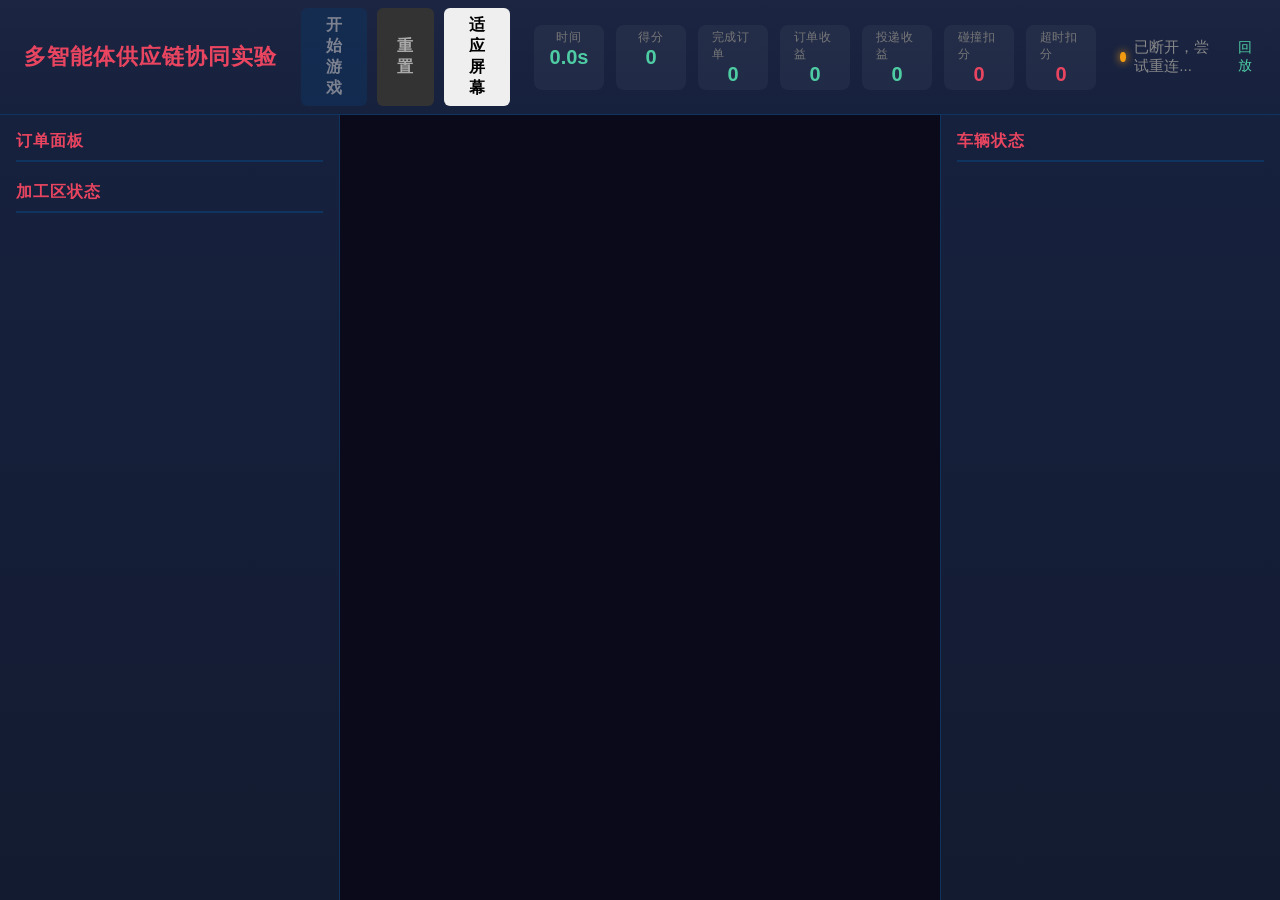
==== frontend/index.html @ 47bfac2d "init Co-Authored-By: Claude Opus 4.7 <noreply@anthropic.com>" ====
<!DOCTYPE html>
<html lang="zh-CN">
<head>
    <meta charset="UTF-8">
    <meta name="viewport" content="width=device-width, initial-scale=1.0">
    <title>多智能体供应链协同实验</title>
    <link rel="stylesheet" href="style.css">
</head>
<body>
    <div id="app">
        <div id="header">
            <div id="title">多智能体供应链协同实验</div>
            <div id="controls">
                <button id="btn-start" disabled>开始游戏</button>
                <button id="btn-reset">重置</button>
                <button id="btn-fit">适应屏幕</button>
            </div>
            <div id="score-board">
                <div class="score-item">
                    <span class="label">时间</span>
                    <span id="time-display" class="value">0.0s</span>
                </div>
                <div class="score-item">
                    <span class="label">得分</span>
                    <span id="score-display" class="value">0</span>
                </div>
                <div class="score-item">
                    <span class="label">完成订单</span>
                    <span id="completed-display" class="value">0</span>
                </div>
                <div class="score-item">
                    <span class="label">订单收益</span>
                    <span id="order-reward-display" class="value">0</span>
                </div>
                <div class="score-item">
                    <span class="label">投递收益</span>
                    <span id="drop-reward-display" class="value">0</span>
                </div>
                <div class="score-item penalty">
                    <span class="label">碰撞扣分</span>
                    <span id="collision-display" class="value">0</span>
                </div>
                <div class="score-item penalty">
                    <span class="label">超时扣分</span>
                    <span id="overtime-display" class="value">0</span>
                </div>
            </div>
            <div id="status">
                <span id="status-dot" class="waiting"></span>
                <span id="status-text">等待学生连接...</span>
                <a href="replay.html" style="color:#4ecca3;text-decoration:none;font-size:14px;margin-left:12px;">回放</a>
            </div>
        </div>
        <div id="main">
            <div id="left-sidebar">
                <div id="panel-orders">
                    <h3>订单面板</h3>
                    <div id="orders-list"></div>
                </div>
                <div id="panel-processing">
                    <h3>加工区状态</h3>
                    <div id="processing-list"></div>
                </div>
            </div>
            <div id="canvas-container">
                <canvas id="game-canvas"></canvas>
            </div>
            <div id="sidebar">
                <div id="panel-vehicles">
                    <h3>车辆状态</h3>
                    <div id="vehicles-list"></div>
                </div>
            </div>
        </div>
    </div>
    <script src="renderer.js"></script>
</body>
</html>
---- frontend/style.css ----
* {
    margin: 0;
    padding: 0;
    box-sizing: border-box;
}

body {
    font-family: -apple-system, BlinkMacSystemFont, "Segoe UI", Roboto, sans-serif;
    background: #1a1a2e;
    color: #e0e0e0;
    overflow: hidden;
    height: 100vh;
}

#app {
    display: flex;
    flex-direction: column;
    height: 100vh;
}

/* ── Header ── */

#header {
    display: flex;
    align-items: center;
    padding: 8px 24px;
    background: linear-gradient(180deg, #1c2541 0%, #16213e 100%);
    border-bottom: 1px solid #0f3460;
    gap: 24px;
    flex-shrink: 0;
    box-shadow: 0 2px 8px rgba(0,0,0,0.3);
}

#title {
    font-size: 22px;
    font-weight: 700;
    color: #e94560;
    white-space: nowrap;
    letter-spacing: 1px;
}

#controls {
    display: flex;
    gap: 10px;
}

#controls button {
    padding: 7px 20px;
    border: none;
    border-radius: 6px;
    cursor: pointer;
    font-size: 16px;
    font-weight: 600;
    transition: all 0.2s;
    letter-spacing: 0.5px;
}

#btn-start {
    background: #0f3460;
    color: #e0e0e0;
}

#btn-start:not(:disabled):hover {
    background: #e94560;
    color: white;
    box-shadow: 0 2px 8px rgba(233,69,96,0.4);
}

#btn-start:disabled {
    opacity: 0.5;
    cursor: not-allowed;
}

#btn-reset {
    background: #333;
    color: #aaa;
}

#btn-reset:hover {
    background: #555;
    color: white;
}

#score-board {
    display: flex;
    gap: 12px;
    margin-left: auto;
}

.score-item {
    display: flex;
    flex-direction: column;
    align-items: center;
    background: rgba(255,255,255,0.04);
    border-radius: 8px;
    padding: 4px 14px;
    min-width: 70px;
}

.score-item .label {
    font-size: 12px;
    color: #777;
    letter-spacing: 0.5px;
}

.score-item .value {
    font-size: 20px;
    font-weight: 700;
    color: #4ecca3;
}

.score-item.penalty .value {
    color: #e94560;
}

#status {
    display: flex;
    align-items: center;
    gap: 8px;
    font-size: 15px;
    color: #888;
}

#status-dot {
    width: 10px;
    height: 10px;
    border-radius: 50%;
    background: #666;
    box-shadow: 0 0 6px currentColor;
}

#status-dot.waiting { background: #f39c12; box-shadow: 0 0 8px #f39c12; }
#status-dot.ready { background: #4ecca3; box-shadow: 0 0 8px #4ecca3; }
#status-dot.running { background: #4ecca3; box-shadow: 0 0 8px #4ecca3; animation: pulse 1s infinite; }
#status-dot.ended { background: #e94560; box-shadow: 0 0 8px #e94560; }

@keyframes pulse {
    0%, 100% { opacity: 1; }
    50% { opacity: 0.4; }
}

/* ── Main Layout ── */

#main {
    display: flex;
    flex: 1;
    overflow: hidden;
}

/* ── Shared Sidebar Styles ── */

#left-sidebar,
#sidebar {
    width: 340px;
    background: linear-gradient(180deg, #16213e 0%, #131b30 100%);
    overflow-y: auto;
    padding: 16px;
    flex-shrink: 0;
    scrollbar-width: none;
    -ms-overflow-style: none;
}

#left-sidebar::-webkit-scrollbar,
#sidebar::-webkit-scrollbar {
    display: none;
}

#left-sidebar {
    border-right: 1px solid #0f3460;
}

#sidebar {
    border-left: 1px solid #0f3460;
}

#left-sidebar > div,
#sidebar > div {
    margin-bottom: 20px;
}

#left-sidebar h3,
#sidebar h3 {
    font-size: 16px;
    font-weight: 700;
    color: #e94560;
    margin-bottom: 10px;
    padding-bottom: 8px;
    border-bottom: 2px solid #0f3460;
    letter-spacing: 1px;
}

/* ── Panel Items ── */

.panel-item {
    background: #1a1a2e;
    border-radius: 8px;
    padding: 10px 12px;
    margin-bottom: 8px;
    font-size: 15px;
    line-height: 1.6;
    border-left: 3px solid transparent;
    transition: border-color 0.2s;
}

.panel-item:hover {
    background: #1e2245;
}

.panel-item .item-title {
    font-weight: 600;
    color: #4ecca3;
    margin-bottom: 2px;
}

.panel-item .item-detail {
    color: #999;
}

.panel-item.warning {
    border-left-color: #f39c12;
}

.panel-item.warning .item-title {
    color: #f39c12;
}

.panel-item.danger {
    border-left-color: #e94560;
}

.panel-item.danger .item-title {
    color: #e94560;
}

/* ── Progress Bar ── */

.progress-bar {
    height: 6px;
    background: #2a2a3e;
    border-radius: 3px;
    margin-top: 6px;
    overflow: hidden;
}

.progress-bar .fill {
    height: 100%;
    background: linear-gradient(90deg, #4ecca3, #38b28a);
    border-radius: 3px;
    transition: width 0.1s linear;
}

/* ── Material Tags ── */

.material-tag {
    display: inline-block;
    padding: 2px 8px;
    border-radius: 4px;
    font-size: 14px;
    margin: 2px;
    font-weight: 500;
}

.material-tag.have { background: #0f3460; color: #4ecca3; }
.material-tag.missing { background: #2a2a3e; color: #555; }

/* ── Canvas ── */

#canvas-container {
    flex: 1;
    display: block;
    background: #0a0a1a;
    overflow: hidden;
}

#game-canvas {
    display: block;
    width: 100%;
    height: 100%;
}
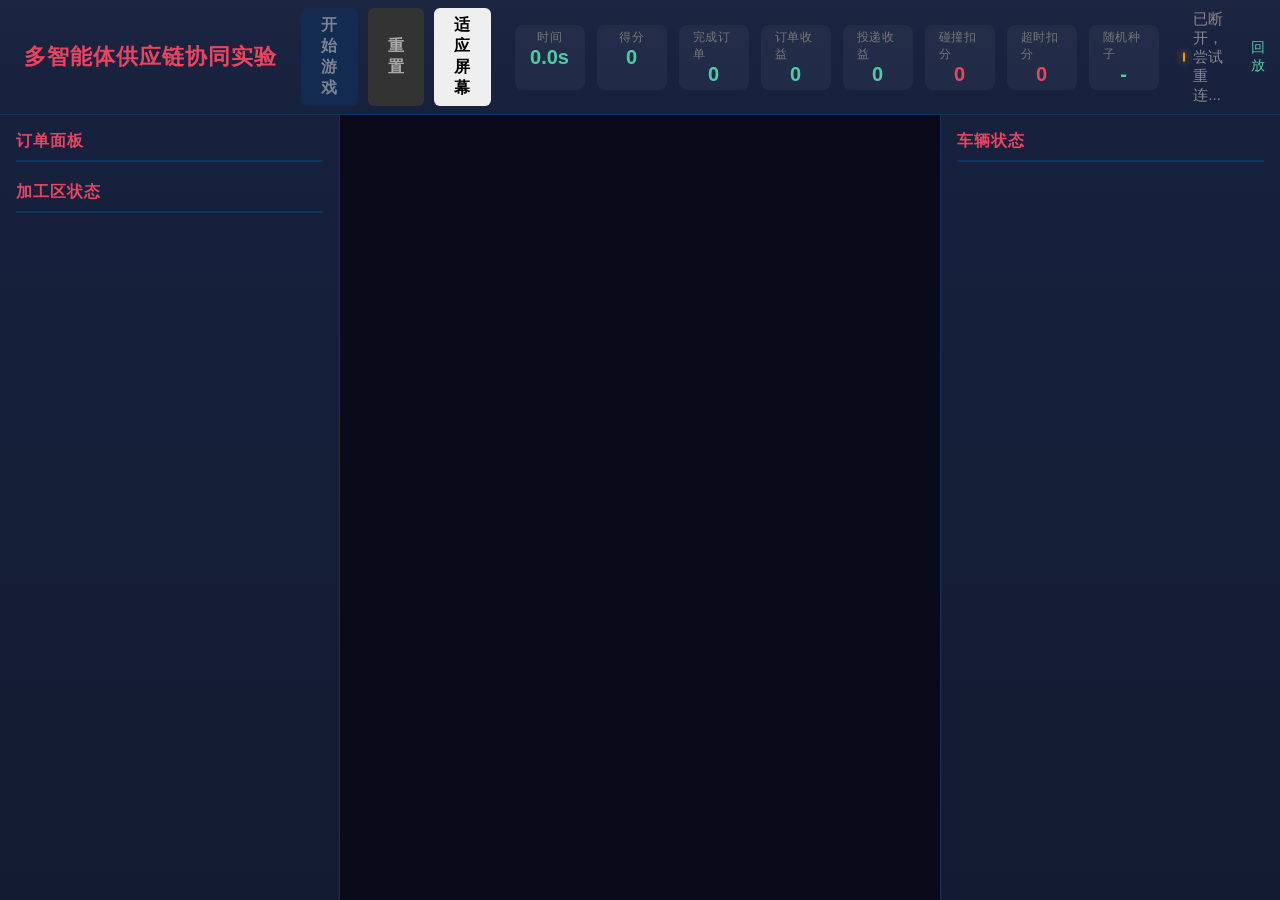
==== commit 0bc766a7: "增加随机数种子设定" ====
--- a/frontend/index.html
+++ b/frontend/index.html
@@ -44,6 +44,10 @@
                     <span class="label">超时扣分</span>
                     <span id="overtime-display" class="value">0</span>
                 </div>
+                <div class="score-item">
+                    <span class="label">随机种子</span>
+                    <span id="seed-display" class="value">-</span>
+                </div>
             </div>
             <div id="status">
                 <span id="status-dot" class="waiting"></span>
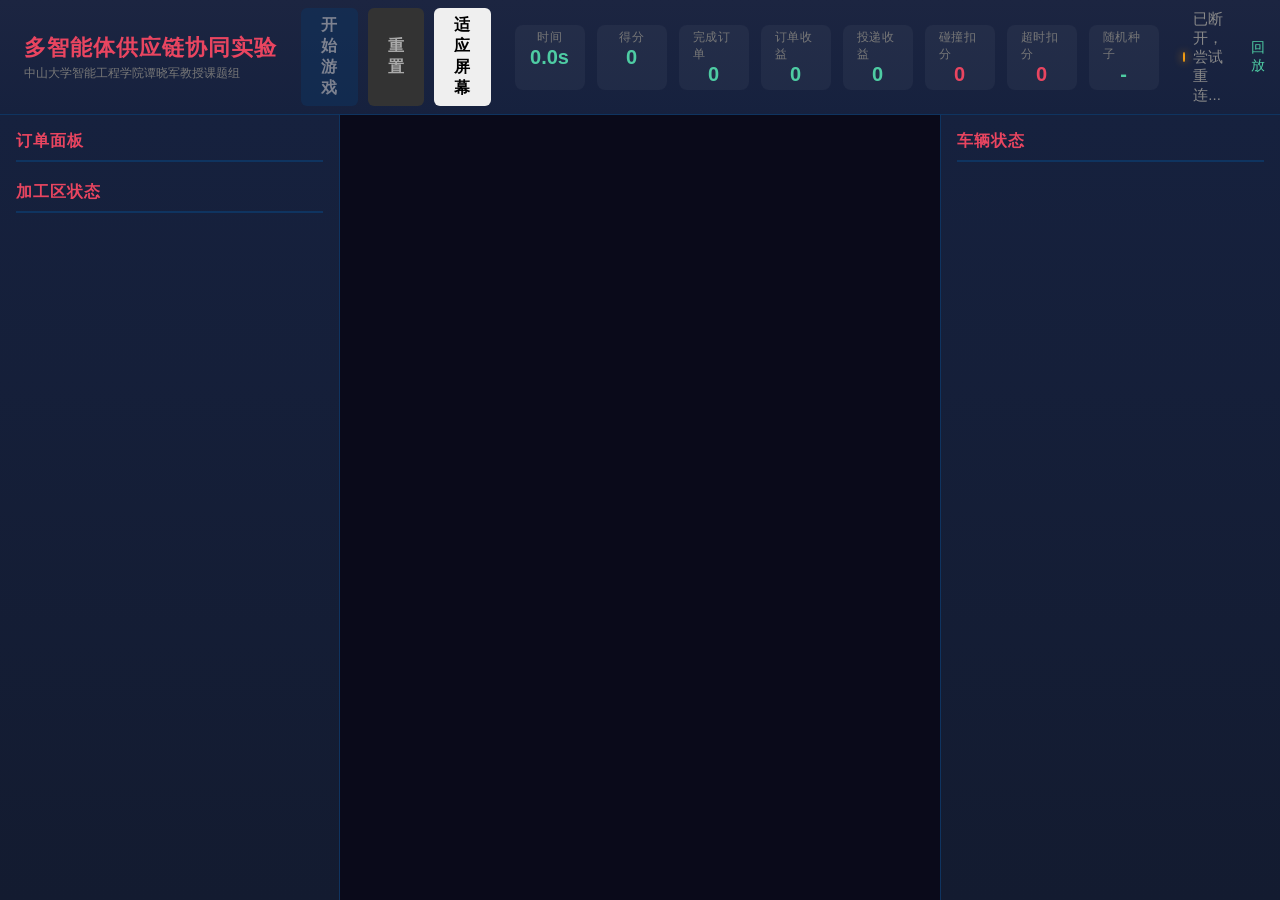
==== commit 1f9fa1ed: "更新版权信息" ====
--- a/frontend/index.html
+++ b/frontend/index.html
@@ -1,4 +1,6 @@
 <!DOCTYPE html>
+<!-- Copyright 2026 中山大学智能工程学院谭晓军教授课题组 -->
+<!-- SPDX-License-Identifier: Apache-2.0 -->
 <html lang="zh-CN">
 <head>
     <meta charset="UTF-8">
@@ -9,7 +11,10 @@
 <body>
     <div id="app">
         <div id="header">
-            <div id="title">多智能体供应链协同实验</div>
+            <div id="title-group">
+                <div id="title">多智能体供应链协同实验</div>
+                <div id="subtitle">中山大学智能工程学院谭晓军教授课题组</div>
+            </div>
             <div id="controls">
                 <button id="btn-start" disabled>开始游戏</button>
                 <button id="btn-reset">重置</button>
--- a/frontend/style.css
+++ b/frontend/style.css
@@ -31,12 +31,24 @@
     box-shadow: 0 2px 8px rgba(0,0,0,0.3);
 }
 
+#title-group {
+    display: flex;
+    flex-direction: column;
+}
+
 #title {
     font-size: 22px;
     font-weight: 700;
     color: #e94560;
     white-space: nowrap;
     letter-spacing: 1px;
+}
+
+#subtitle {
+    font-size: 12px;
+    color: #777;
+    white-space: nowrap;
+    margin-top: 2px;
 }
 
 #controls {
